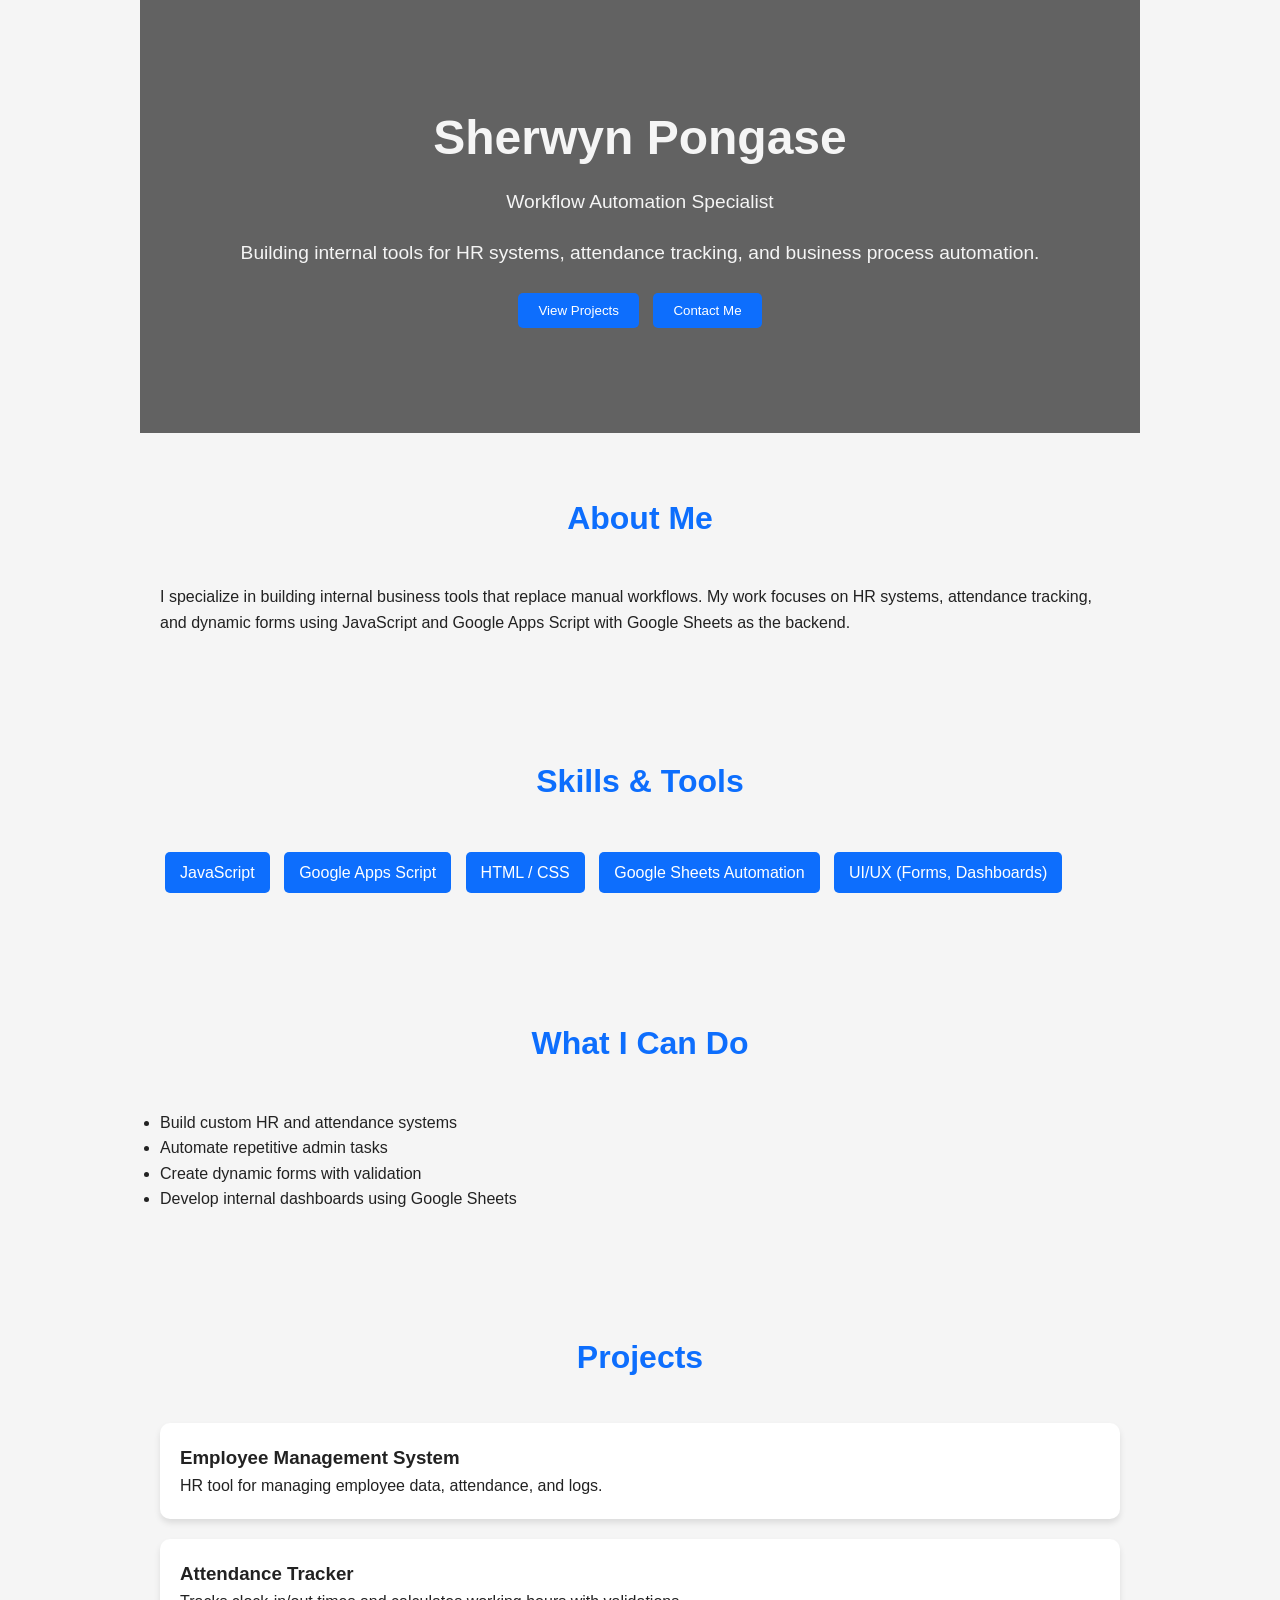
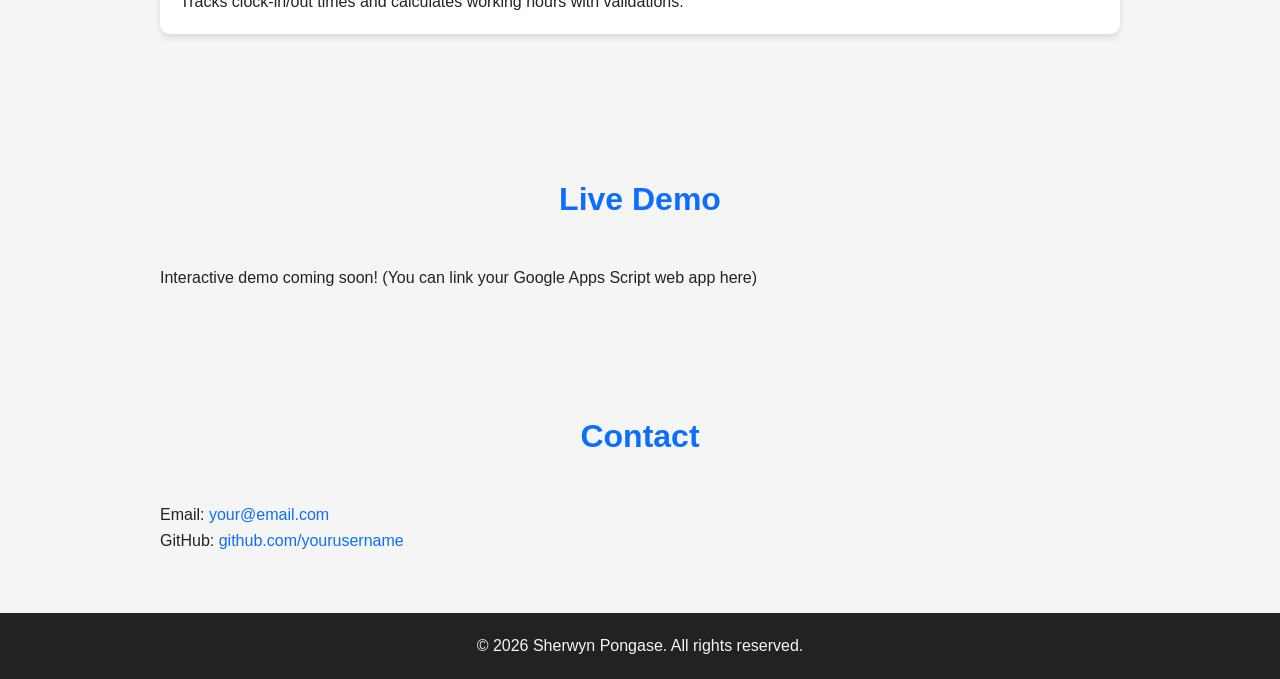
==== index.html @ dee16fd7 "Add files via upload" ====
<!DOCTYPE html>
<html lang="en">
<head>
    <meta charset="UTF-8">
    <meta name="viewport" content="width=device-width, initial-scale=1.0">
    <title>Sherwyn Pongase | Workflow Automation Specialist</title>

    <link rel="stylesheet" href="style.css">
    <script src="./script.js" defer></script>
    
</head>
<body>

    <!-- Hero -->
    <section id="hero" style="background: linear-gradient(rgba(0,0,0,0.6), rgba(0,0,0,0.6)), url('./images/') center/cover no-repeat;">
        <h1>Sherwyn Pongase</h1>
        <p>Workflow Automation Specialist</p>
        <p>Building internal tools for HR systems, attendance tracking, and business process automation.</p>
        <button onclick="scrollToSection('projects')">View Projects</button>
        <button onclick="scrollToSection('contact')">Contact Me</button>
    </section>

    <!-- About -->
    <section id="about">
        <h2>About Me</h2>
        <p>I specialize in building internal business tools that replace manual workflows. My work focuses on HR systems, attendance tracking, and dynamic forms using JavaScript and Google Apps Script with Google Sheets as the backend.</p>
    </section>

    <!-- Skills -->
    <section id="skills">
        <h2>Skills & Tools</h2>
        <div class="skill">JavaScript</div>
        <div class="skill">Google Apps Script</div>
        <div class="skill">HTML / CSS</div>
        <div class="skill">Google Sheets Automation</div>
        <div class="skill">UI/UX (Forms, Dashboards)</div>
    </section>

    <!-- What I Can Do -->
    <section id="what-i-can-do">
        <h2>What I Can Do</h2>
        <ul>
            <li>Build custom HR and attendance systems</li>
            <li>Automate repetitive admin tasks</li>
            <li>Create dynamic forms with validation</li>
            <li>Develop internal dashboards using Google Sheets</li>
        </ul>
    </section>

    <!-- Projects -->
    <section id="projects">
        <h2>Projects</h2>
        <div class="project-card" onclick="openModal(0)">
            <h3>Employee Management System</h3>
            <p>HR tool for managing employee data, attendance, and logs.</p>
        </div>
        <div class="project-card" onclick="openModal(1)">
            <h3>Attendance Tracker</h3>
            <p>Tracks clock-in/out times and calculates working hours with validations.</p>
        </div>
    </section>

    <!-- Demo (optional) -->
    <section id="demo">
        <h2>Live Demo</h2>
        <p>Interactive demo coming soon! (You can link your Google Apps Script web app here)</p>
    </section>

    <!-- Contact -->
    <section id="contact">
        <h2>Contact</h2>
        <p>Email: <a href="mailto:your@email.com">your@email.com</a></p>
        <p>GitHub: <a href="https://github.com/yourusername" target="_blank">github.com/yourusername</a></p>
    </section>

    <!-- Footer -->
    <footer>
        <p>&copy; 2026 Sherwyn Pongase. All rights reserved.</p>
    </footer>

    <!-- Modals -->
    <div id="modal" class="modal">
        <div class="modal-content">
            <span class="close" onclick="closeModal()">&times;</span>
            <h3 id="modal-title"></h3>
            <p id="modal-desc"></p>
            <p><strong>Tech:</strong> <span id="modal-tech"></span></p>
        </div>
    </div>

    
</body>
</html>
---- style.css ----
/* Basic Reset */
* {margin:0; padding:0; box-sizing:border-box; font-family: Arial, sans-serif;}

body {
    background-color: #f5f5f5; /* light gray for professional clean look */
    color: #222;
    line-height: 1.6;
}

a {text-decoration: none; color: inherit;}

/* Layout */
section {padding: 60px 20px; max-width: 1000px; margin: auto;}
footer {text-align:center; padding:20px; background-color:#222; color:#f5f5f5;}

/* Hero Section */
#hero {text-align:center; padding:100px 20px; background-color:#1e1e1e; color:#f5f5f5;}
#hero h1 {font-size:3rem; margin-bottom:10px;}
#hero p {font-size:1.2rem; margin-bottom:20px;}
#hero button {
    padding: 10px 20px;
    margin:5px;
    border:none;
    background-color:#0d6efd;
    color:white;
    cursor:pointer;
    border-radius:5px;
    transition: 0.3s;
}
#hero button:hover {background-color:#0b5ed7;}

/* Section Titles */
section h2 {text-align:center; margin-bottom:40px; font-size:2rem; color:#0d6efd;}

/* Skills */
#skills .skill {display:inline-block; background-color:#0d6efd; color:white; padding:8px 15px; border-radius:5px; margin:5px;}

/* Projects */
#projects .project-card {
    background-color:white; 
    padding:20px; 
    margin:20px 0; 
    border-radius:10px;
    box-shadow:0 4px 6px rgba(0,0,0,0.1);
    cursor:pointer;
    transition:0.2s;
}
#projects .project-card:hover {box-shadow:0 6px 10px rgba(0,0,0,0.15);}

/* Modal */
.modal {display:none; position:fixed; top:0; left:0; width:100%; height:100%; background:rgba(0,0,0,0.7); justify-content:center; align-items:center;}
.modal-content {
    background:white; padding:30px; border-radius:10px; width:90%; max-width:600px; position:relative;
}
.close {position:absolute; top:10px; right:15px; font-size:1.5rem; cursor:pointer;}

/* Contact */
#contact a {color:#0d6efd;}
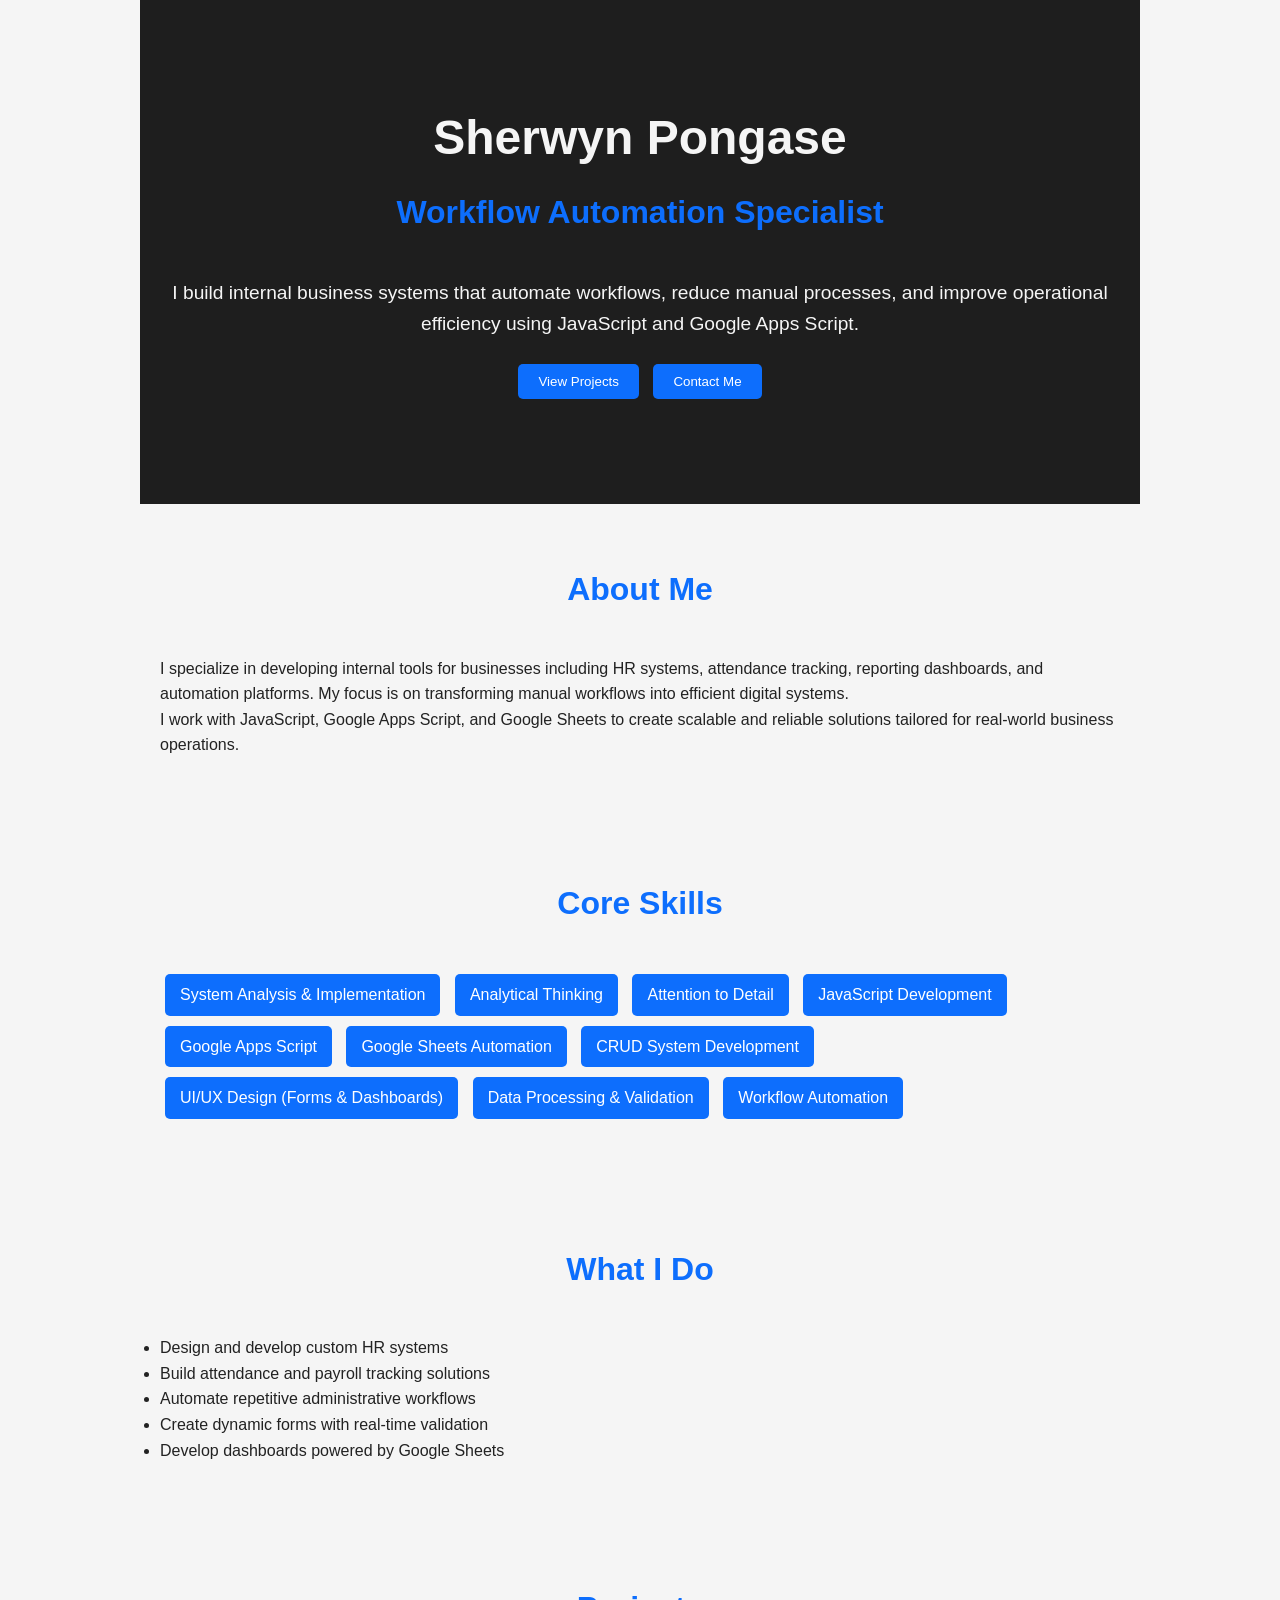
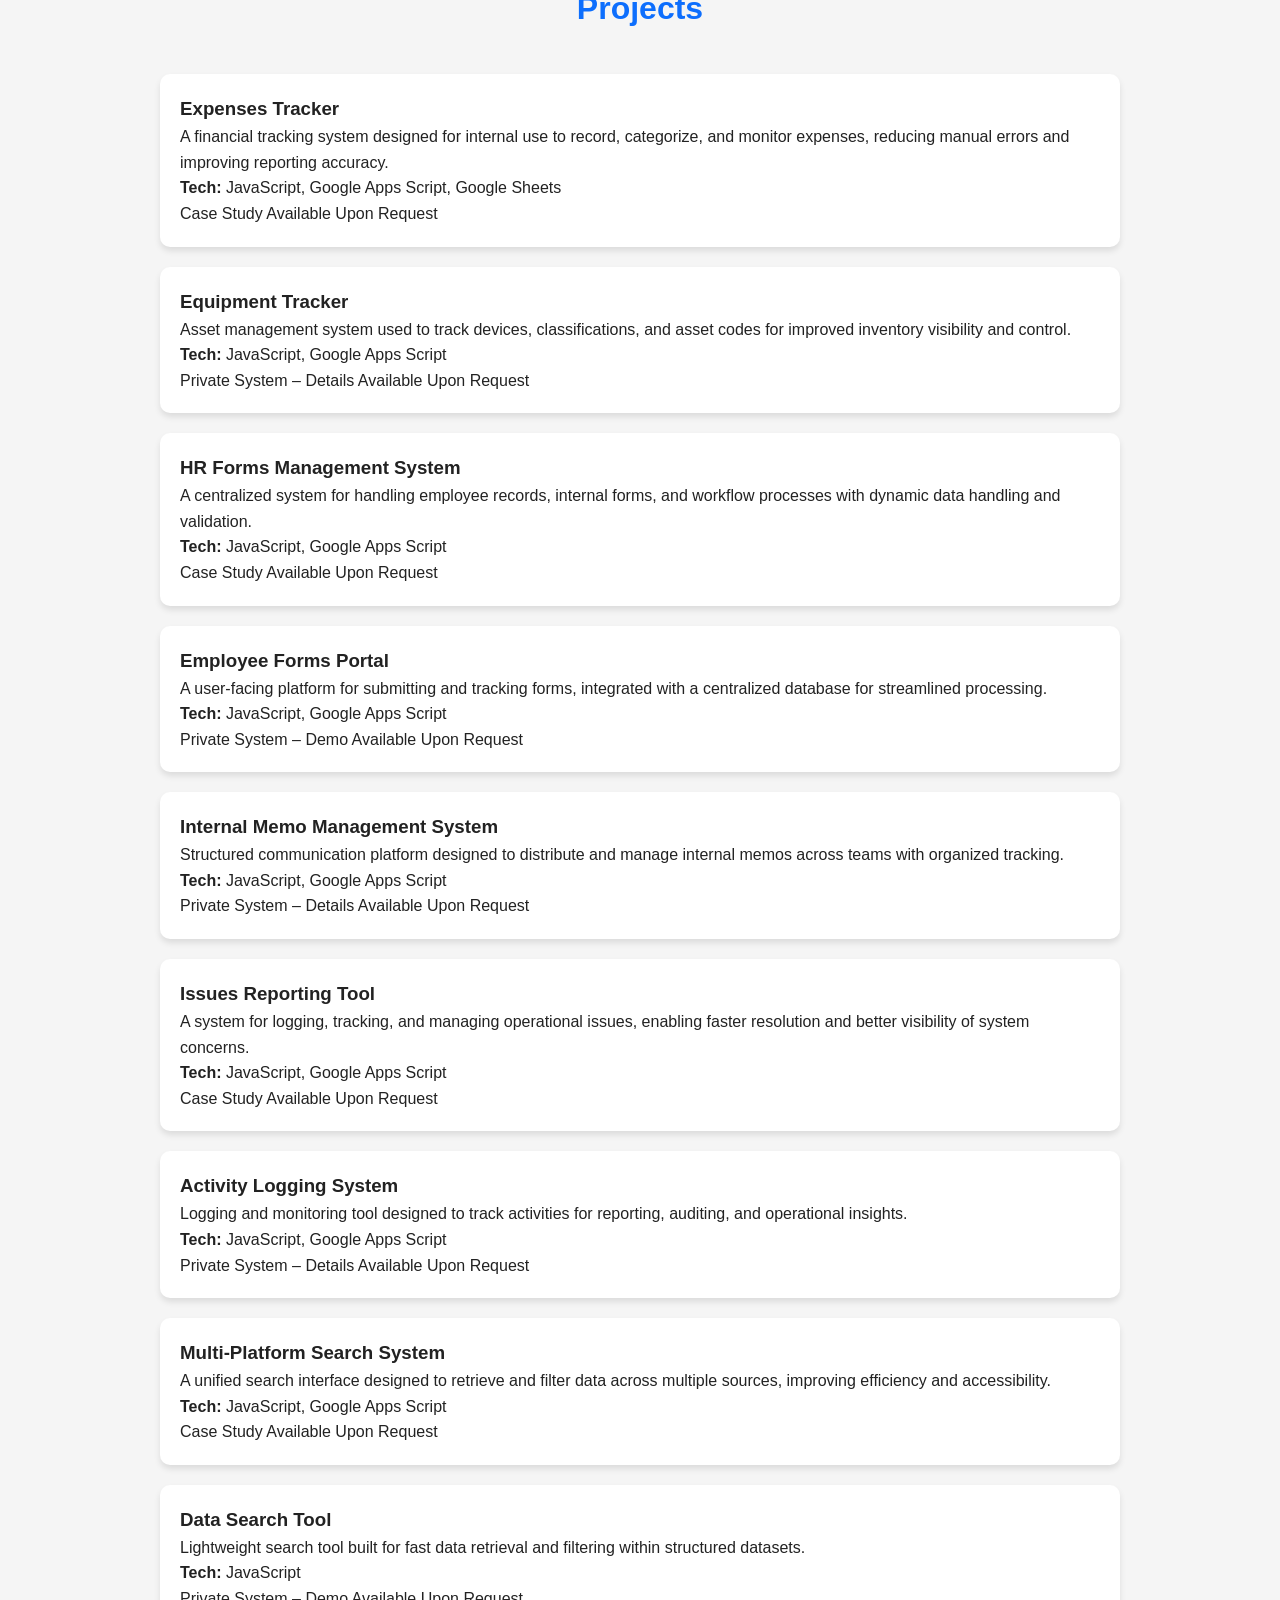
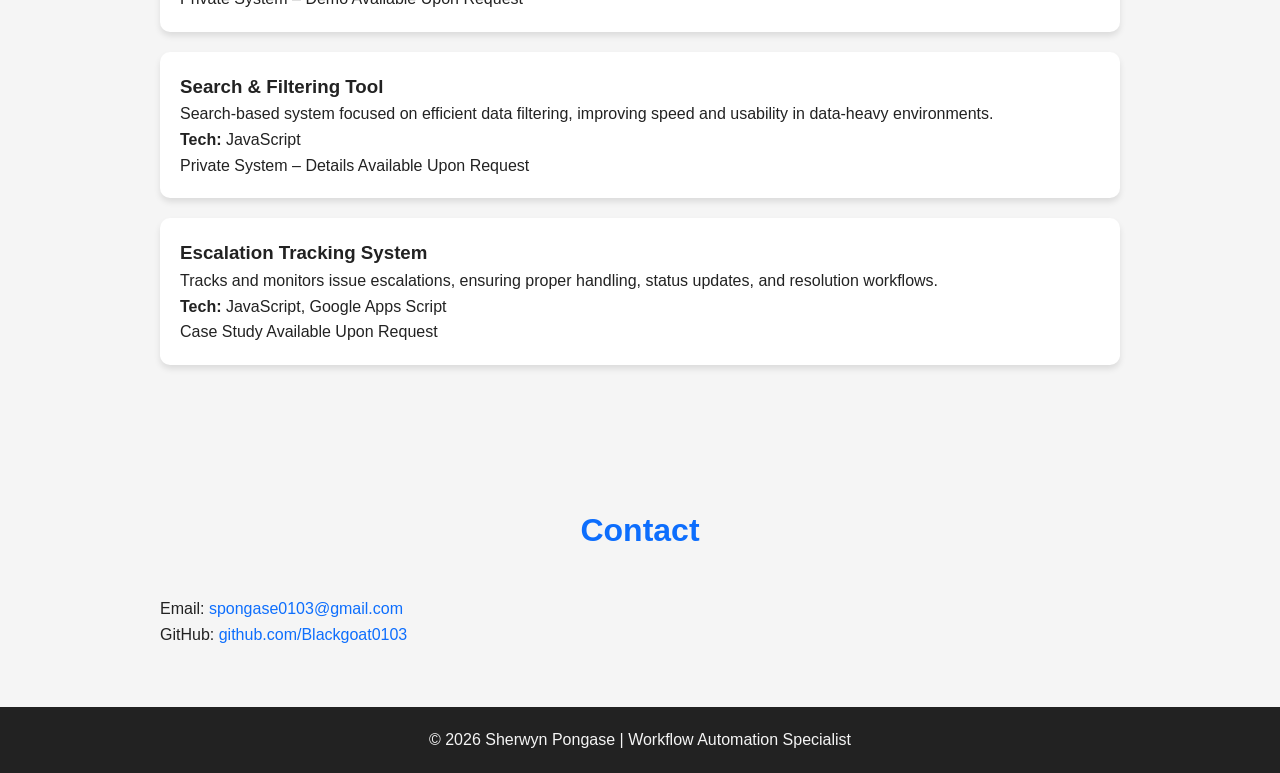
==== commit 8afa2272: "finalized finalized." ====
--- a/index.html
+++ b/index.html
@@ -6,88 +6,219 @@
     <title>Sherwyn Pongase | Workflow Automation Specialist</title>
 
     <link rel="stylesheet" href="style.css">
-    <script src="./script.js" defer></script>
-    
+    <script src="script.js" defer></script>
 </head>
+
 <body>
 
-    <!-- Hero -->
-    <section id="hero" style="background: linear-gradient(rgba(0,0,0,0.6), rgba(0,0,0,0.6)), url('./images/') center/cover no-repeat;">
-        <h1>Sherwyn Pongase</h1>
-        <p>Workflow Automation Specialist</p>
-        <p>Building internal tools for HR systems, attendance tracking, and business process automation.</p>
-        <button onclick="scrollToSection('projects')">View Projects</button>
-        <button onclick="scrollToSection('contact')">Contact Me</button>
-    </section>
-
-    <!-- About -->
+<div class="container">
+
+    <!-- HERO -->
+    <section id="hero">
+        <div class="hero-content">
+            <h1>Sherwyn Pongase</h1>
+            <h2>Workflow Automation Specialist</h2>
+            <p>
+                I build internal business systems that automate workflows, reduce manual processes,
+                and improve operational efficiency using JavaScript and Google Apps Script.
+            </p>
+
+            <div class="hero-buttons">
+                <button onclick="scrollToSection('projects')">View Projects</button>
+                <button onclick="scrollToSection('contact')">Contact Me</button>
+            </div>
+        </div>
+    </section>
+
+    <!-- ABOUT -->
     <section id="about">
         <h2>About Me</h2>
-        <p>I specialize in building internal business tools that replace manual workflows. My work focuses on HR systems, attendance tracking, and dynamic forms using JavaScript and Google Apps Script with Google Sheets as the backend.</p>
-    </section>
-
-    <!-- Skills -->
+        <p>
+            I specialize in developing internal tools for businesses including HR systems,
+            attendance tracking, reporting dashboards, and automation platforms.
+            My focus is on transforming manual workflows into efficient digital systems.
+        </p>
+        <p>
+            I work with JavaScript, Google Apps Script, and Google Sheets to create
+            scalable and reliable solutions tailored for real-world business operations.
+        </p>
+    </section>
+
+    <!-- SKILLS -->
     <section id="skills">
-        <h2>Skills & Tools</h2>
-        <div class="skill">JavaScript</div>
-        <div class="skill">Google Apps Script</div>
-        <div class="skill">HTML / CSS</div>
-        <div class="skill">Google Sheets Automation</div>
-        <div class="skill">UI/UX (Forms, Dashboards)</div>
-    </section>
-
-    <!-- What I Can Do -->
-    <section id="what-i-can-do">
-        <h2>What I Can Do</h2>
+        <h2>Core Skills</h2>
+
+        <div class="skills-grid">
+            <div class="skill">System Analysis & Implementation</div>
+            <div class="skill">Analytical Thinking</div>
+            <div class="skill">Attention to Detail</div>
+            <div class="skill">JavaScript Development</div>
+            <div class="skill">Google Apps Script</div>
+            <div class="skill">Google Sheets Automation</div>
+            <div class="skill">CRUD System Development</div>
+            <div class="skill">UI/UX Design (Forms & Dashboards)</div>
+            <div class="skill">Data Processing & Validation</div>
+            <div class="skill">Workflow Automation</div>
+        </div>
+    </section>
+
+    <!-- WHAT I DO -->
+    <section id="services">
+        <h2>What I Do</h2>
+
         <ul>
-            <li>Build custom HR and attendance systems</li>
-            <li>Automate repetitive admin tasks</li>
-            <li>Create dynamic forms with validation</li>
-            <li>Develop internal dashboards using Google Sheets</li>
+            <li>Design and develop custom HR systems</li>
+            <li>Build attendance and payroll tracking solutions</li>
+            <li>Automate repetitive administrative workflows</li>
+            <li>Create dynamic forms with real-time validation</li>
+            <li>Develop dashboards powered by Google Sheets</li>
         </ul>
     </section>
 
-    <!-- Projects -->
+    <!-- PROJECTS -->
     <section id="projects">
         <h2>Projects</h2>
-        <div class="project-card" onclick="openModal(0)">
-            <h3>Employee Management System</h3>
-            <p>HR tool for managing employee data, attendance, and logs.</p>
+
+        <div class="projects-grid">
+
+            <!-- EXPENSES -->
+            <div class="project-card">
+                <h3>Expenses Tracker</h3>
+                <p>
+                    A financial tracking system designed for internal use to record, categorize,
+                    and monitor expenses, reducing manual errors and improving reporting accuracy.
+                </p>
+                <p><strong>Tech:</strong> JavaScript, Google Apps Script, Google Sheets</p>
+                <a href="#">Case Study Available Upon Request</a>
+            </div>
+
+            <!-- EQUIPMENT -->
+            <div class="project-card">
+                <h3>Equipment Tracker</h3>
+                <p>
+                    Asset management system used to track devices, classifications,
+                    and asset codes for improved inventory visibility and control.
+                </p>
+                <p><strong>Tech:</strong> JavaScript, Google Apps Script</p>
+                <a href="#">Private System – Details Available Upon Request</a>
+            </div>
+
+            <!-- HR FORMS -->
+            <div class="project-card">
+                <h3>HR Forms Management System</h3>
+                <p>
+                    A centralized system for handling employee records, internal forms,
+                    and workflow processes with dynamic data handling and validation.
+                </p>
+                <p><strong>Tech:</strong> JavaScript, Google Apps Script</p>
+                <a href="#">Case Study Available Upon Request</a>
+            </div>
+
+            <!-- EMPLOYEE FORMS -->
+            <div class="project-card">
+                <h3>Employee Forms Portal</h3>
+                <p>
+                    A user-facing platform for submitting and tracking forms,
+                    integrated with a centralized database for streamlined processing.
+                </p>
+                <p><strong>Tech:</strong> JavaScript, Google Apps Script</p>
+                <a href="#">Private System – Demo Available Upon Request</a>
+            </div>
+
+            <!-- MEMO -->
+            <div class="project-card">
+                <h3>Internal Memo Management System</h3>
+                <p>
+                    Structured communication platform designed to distribute and manage
+                    internal memos across teams with organized tracking.
+                </p>
+                <p><strong>Tech:</strong> JavaScript, Google Apps Script</p>
+                <a href="#">Private System – Details Available Upon Request</a>
+            </div>
+
+            <!-- ISSUES -->
+            <div class="project-card">
+                <h3>Issues Reporting Tool</h3>
+                <p>
+                    A system for logging, tracking, and managing operational issues,
+                    enabling faster resolution and better visibility of system concerns.
+                </p>
+                <p><strong>Tech:</strong> JavaScript, Google Apps Script</p>
+                <a href="#">Case Study Available Upon Request</a>
+            </div>
+
+            <!-- SOCIAL -->
+            <div class="project-card">
+                <h3>Activity Logging System</h3>
+                <p>
+                    Logging and monitoring tool designed to track activities
+                    for reporting, auditing, and operational insights.
+                </p>
+                <p><strong>Tech:</strong> JavaScript, Google Apps Script</p>
+                <a href="#">Private System – Details Available Upon Request</a>
+            </div>
+
+            <!-- SEARCH ENGINE -->
+            <div class="project-card">
+                <h3>Multi-Platform Search System</h3>
+                <p>
+                    A unified search interface designed to retrieve and filter data
+                    across multiple sources, improving efficiency and accessibility.
+                </p>
+                <p><strong>Tech:</strong> JavaScript, Google Apps Script</p>
+                <a href="#">Case Study Available Upon Request</a>
+            </div>
+
+            <!-- PLAYER SEARCH -->
+            <div class="project-card">
+                <h3>Data Search Tool</h3>
+                <p>
+                    Lightweight search tool built for fast data retrieval and filtering
+                    within structured datasets.
+                </p>
+                <p><strong>Tech:</strong> JavaScript</p>
+                <a href="#">Private System – Demo Available Upon Request</a>
+            </div>
+
+            <!-- BETZEE -->
+            <div class="project-card">
+                <h3>Search & Filtering Tool</h3>
+                <p>
+                    Search-based system focused on efficient data filtering,
+                    improving speed and usability in data-heavy environments.
+                </p>
+                <p><strong>Tech:</strong> JavaScript</p>
+                <a href="#">Private System – Details Available Upon Request</a>
+            </div>
+
+            <!-- ESCALATION -->
+            <div class="project-card">
+                <h3>Escalation Tracking System</h3>
+                <p>
+                    Tracks and monitors issue escalations, ensuring proper handling,
+                    status updates, and resolution workflows.
+                </p>
+                <p><strong>Tech:</strong> JavaScript, Google Apps Script</p>
+                <a href="#">Case Study Available Upon Request</a>
+            </div>
+
         </div>
-        <div class="project-card" onclick="openModal(1)">
-            <h3>Attendance Tracker</h3>
-            <p>Tracks clock-in/out times and calculates working hours with validations.</p>
-        </div>
-    </section>
-
-    <!-- Demo (optional) -->
-    <section id="demo">
-        <h2>Live Demo</h2>
-        <p>Interactive demo coming soon! (You can link your Google Apps Script web app here)</p>
-    </section>
-
-    <!-- Contact -->
+    </section>
+
+    <!-- CONTACT -->
     <section id="contact">
         <h2>Contact</h2>
-        <p>Email: <a href="mailto:your@email.com">your@email.com</a></p>
-        <p>GitHub: <a href="https://github.com/yourusername" target="_blank">github.com/yourusername</a></p>
-    </section>
-
-    <!-- Footer -->
+
+        <p>Email: <a href="mailto:spongase0103@gmail.com">spongase0103@gmail.com</a></p>
+        <p>GitHub: <a href="https://github.com/Blackgoat0103" target="_blank">github.com/Blackgoat0103</a></p>
+    </section>
+
+    <!-- FOOTER -->
     <footer>
-        <p>&copy; 2026 Sherwyn Pongase. All rights reserved.</p>
+        <p>© 2026 Sherwyn Pongase | Workflow Automation Specialist</p>
     </footer>
 
-    <!-- Modals -->
-    <div id="modal" class="modal">
-        <div class="modal-content">
-            <span class="close" onclick="closeModal()">&times;</span>
-            <h3 id="modal-title"></h3>
-            <p id="modal-desc"></p>
-            <p><strong>Tech:</strong> <span id="modal-tech"></span></p>
-        </div>
-    </div>
-
-    
+</div>
+
 </body>
-</html>+</html>
